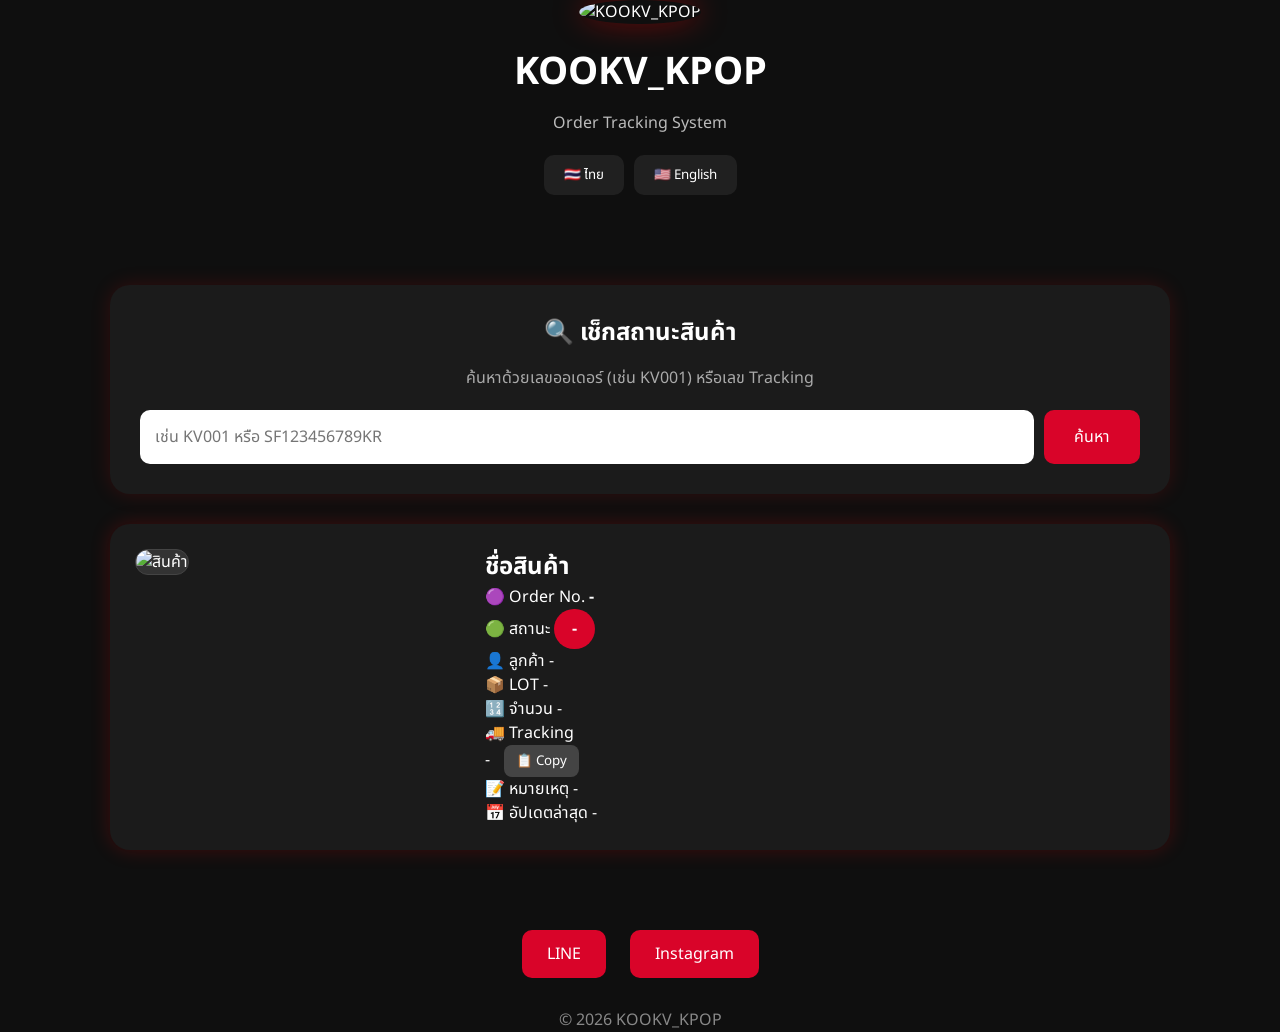
==== index.html @ 87e6d6fb "Update index.html" ====
<!DOCTYPE html>
<html lang="th">
<head>
<meta charset="UTF-8">
<meta name="viewport" content="width=device-width, initial-scale=1.0">

<title>KOOKV_KPOP | Order Tracking</title>

<link rel="stylesheet" href="style.css">

<link rel="preconnect" href="https://fonts.googleapis.com">
<link rel="preconnect" href="https://fonts.gstatic.com" crossorigin>

<link href="https://fonts.googleapis.com/css2?family=Noto+Sans+Thai:wght@300;400;500;700&display=swap" rel="stylesheet">

</head>

<body>

<header>

<div class="logo">

<img src="https://drive.google.com/thumbnail?id=1vqRCoAh1iXxq_5GVUD94ySXUJmUkHvHk&sz=w500" alt="KOOKV_KPOP">

<h1>KOOKV_KPOP</h1>

<p class="subtitle">Order Tracking System</p>

<div class="language">
<button id="thBtn">🇹🇭 ไทย</button>
<button id="enBtn">🇺🇸 English</button>
</div>

</div>

</header>

<main class="container">

<section class="search-card">

<h2>🔍 เช็กสถานะสินค้า</h2>

<p>ค้นหาด้วยเลขออเดอร์ (เช่น KV001) หรือเลข Tracking</p>

<div class="search-box">

<input
type="text"
id="searchInput"
placeholder="เช่น KV001 หรือ SF123456789KR"
>

<button id="searchBtn">
ค้นหา
</button>

</div>

</section>

<section id="result" class="hidden">

<div class="product">

<img
id="productImage"
src=""
alt="สินค้า"
>

</div>

<div class="detail">

<h2 id="productName">ชื่อสินค้า</h2>

<div class="info-card">

<div class="info-row">
<span>🟣 Order No.</span>
<strong id="orderNo">-</strong>
</div>

<div class="info-row">
<span>🟢 สถานะ</span>
<span id="statusBadge">-</span>
</div>

<div class="info-row">
<span>👤 ลูกค้า</span>
<span id="customer">-</span>
</div>

<div class="info-row">
<span>📦 LOT</span>
<span id="lot">-</span>
</div>

<div class="info-row">
<span>🔢 จำนวน</span>
<span id="qty">-</span>
</div>

<div class="info-row">
<span>🚚 Tracking</span>

<div>
<span id="tracking">-</span>

<button id="copyBtn">
📋 Copy
</button>
</div>

</div>

<div class="info-row">
<span>📝 หมายเหตุ</span>
<span id="remark">-</span>
</div>

<div class="info-row">
<span>📅 อัปเดตล่าสุด</span>
<span id="update">-</span>
</div>

</div>

</div>

</section>

</main>

<footer>

<a
href="https://lin.ee/VAJ5e23"
target="_blank"
class="line"
>
LINE
</a>

<a
href="https://www.instagram.com/kookv_kpop"
target="_blank"
class="ig"
>
Instagram
</a>

<p>© 2026 KOOKV_KPOP</p>

</footer>

<script type="module" src="script.js"></script>

</body>
</html>
---- style.css ----
/* =========================
   KOOKV_KPOP Theme
========================= */

*{
margin:0;
padding:0;
box-sizing:border-box;
font-family:'Noto Sans Thai',sans-serif;
}

body{
background:#0f0f0f;
color:#fff;
}

.container{
width:90%;
max-width:1100px;
margin:auto;
padding:30px 20px;
}

header{
text-align:center;
margin-bottom:30px;
}

.logo img{
width:180px;
max-width:100%;
border-radius:50%;
box-shadow:0 0 30px rgba(255,0,0,.4);
}

h1{
margin-top:20px;
font-size:38px;
font-weight:700;
color:#fff;
}

.subtitle{
color:#bbb;
margin-top:10px;
}

.language{
margin-top:20px;
display:flex;
justify-content:center;
gap:10px;
flex-wrap:wrap;
}

.language button{
background:#202020;
color:#fff;
border:none;
padding:10px 20px;
border-radius:10px;
cursor:pointer;
transition:.3s;
}

.language button:hover{
background:#d90429;
}

.search-card{
background:#1b1b1b;
padding:30px;
border-radius:20px;
margin-top:30px;
box-shadow:0 0 20px rgba(255,0,0,.15);
}

.search-card h2{
text-align:center;
margin-bottom:15px;
}

.search-card p{
text-align:center;
color:#aaa;
margin-bottom:20px;
}

.search-box{
display:flex;
gap:10px;
flex-wrap:wrap;
}

.search-box input{
flex:1;
padding:15px;
border:none;
border-radius:10px;
font-size:16px;
}

.search-box button{
background:#d90429;
color:white;
border:none;
padding:15px 30px;
border-radius:10px;
cursor:pointer;
font-size:16px;
transition:.3s;
}

.search-box button:hover{
background:#ff2d55;
}

.hidden{
display:none;
}

#result{
margin-top:30px;
display:grid;
grid-template-columns:320px 1fr;
gap:30px;
background:#1b1b1b;
padding:25px;
border-radius:20px;
}

.product img{
width:100%;
border-radius:15px;
background:#333;
}

.detail table{
width:100%;
border-collapse:collapse;
}

.detail td{
padding:12px;
border-bottom:1px solid #333;
}

#copyBtn{
margin-left:10px;
background:#444;
color:white;
border:none;
padding:6px 12px;
border-radius:8px;
cursor:pointer;
}

#statusBadge{
background:#d90429;
padding:8px 15px;
border-radius:30px;
font-weight:bold;
}

#timeline{
margin-top:30px;
background:#1b1b1b;
padding:25px;
border-radius:20px;
}

.step{
padding:15px;
margin:10px 0;
background:#2b2b2b;
border-left:5px solid #d90429;
border-radius:10px;
}

footer{
margin-top:40px;
text-align:center;
}

footer a{
display:inline-block;
margin:10px;
padding:12px 25px;
background:#d90429;
color:white;
text-decoration:none;
border-radius:10px;
transition:.3s;
}

footer a:hover{
background:#ff2d55;
}

footer p{
margin-top:20px;
color:#888;
}

@media(max-width:768px){

#result{

grid-template-columns:1fr;

}

.search-box{

flex-direction:column;

}

.search-box button{

width:100%;

}

.logo img{

width:150px;

}

h1{

font-size:30px;

}

}
.product img{
aspect-ratio:1/1;
object-fit:cover;
border:1px solid #444;
}

#result{
box-shadow:0 0 20px rgba(255,0,0,.2);
}

#statusBadge{
display:inline-block;
padding:8px 18px;
border-radius:999px;
font-weight:700;
}

.step{
display:flex;
align-items:center;
gap:15px;
}

.step span{
width:34px;
height:34px;
border-radius:50%;
background:#444;
display:flex;
align-items:center;
justify-content:center;
font-weight:bold;
}
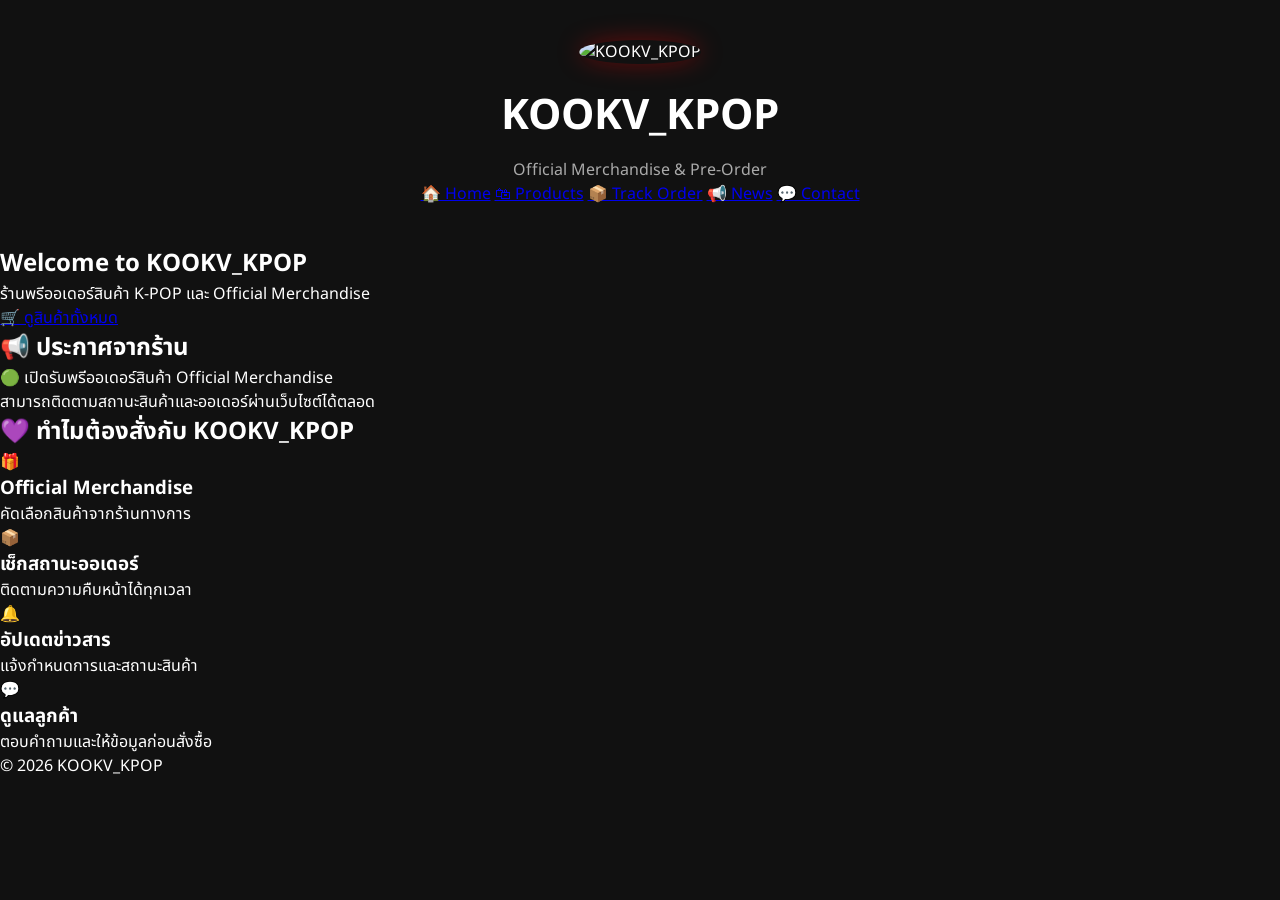
==== commit fb795d57: "Update index.html" ====
--- a/index.html
+++ b/index.html
@@ -4,7 +4,7 @@
 <meta charset="UTF-8">
 <meta name="viewport" content="width=device-width, initial-scale=1.0">
 
-<title>KOOKV_KPOP | Order Tracking</title>
+<title>KOOKV_KPOP | Home</title>
 
 <link rel="stylesheet" href="style.css">
 
@@ -12,151 +12,103 @@
 <link rel="preconnect" href="https://fonts.gstatic.com" crossorigin>
 
 <link href="https://fonts.googleapis.com/css2?family=Noto+Sans+Thai:wght@300;400;500;700&display=swap" rel="stylesheet">
-
 </head>
 
 <body>
 
-<header>
+<header class="header">
 
 <div class="logo">
-
 <img src="https://drive.google.com/thumbnail?id=1vqRCoAh1iXxq_5GVUD94ySXUJmUkHvHk&sz=w500" alt="KOOKV_KPOP">
 
 <h1>KOOKV_KPOP</h1>
 
-<p class="subtitle">Order Tracking System</p>
-
-<div class="language">
-<button id="thBtn">🇹🇭 ไทย</button>
-<button id="enBtn">🇺🇸 English</button>
+<p class="subtitle">
+Official Merchandise & Pre-Order
+</p>
 </div>
 
-</div>
+<nav class="navbar">
+<a href="index.html">🏠 Home</a>
+<a href="products.html">🛍 Products</a>
+<a href="track.html">📦 Track Order</a>
+<a href="#">📢 News</a>
+<a href="#">💬 Contact</a>
+</nav>
 
 </header>
 
-<main class="container">
+<section class="hero">
 
-<section class="search-card">
+<h2>Welcome to KOOKV_KPOP</h2>
 
-<h2>🔍 เช็กสถานะสินค้า</h2>
+<p>
+ร้านพรีออเดอร์สินค้า K-POP และ Official Merchandise
+</p>
 
-<p>ค้นหาด้วยเลขออเดอร์ (เช่น KV001) หรือเลข Tracking</p>
+<a href="products.html" class="shop-btn">
+🛒 ดูสินค้าทั้งหมด
+</a>
 
-<div class="search-box">
+</section>
 
-<input
-type="text"
-id="searchInput"
-placeholder="เช่น KV001 หรือ SF123456789KR"
->
+<section class="notice">
 
-<button id="searchBtn">
-ค้นหา
-</button>
+<h2>📢 ประกาศจากร้าน</h2>
+
+<div class="notice-box">
+
+<p>
+🟢 เปิดรับพรีออเดอร์สินค้า Official Merchandise
+</p>
+
+<p>
+สามารถติดตามสถานะสินค้าและออเดอร์ผ่านเว็บไซต์ได้ตลอด
+</p>
 
 </div>
 
 </section>
 
-<section id="result" class="hidden">
+<section class="why">
 
-<div class="product">
+<h2>💜 ทำไมต้องสั่งกับ KOOKV_KPOP</h2>
 
-<img
-id="productImage"
-src=""
-alt="สินค้า"
->
+<div class="why-grid">
 
+<div class="why-card">
+🎁
+<h3>Official Merchandise</h3>
+<p>คัดเลือกสินค้าจากร้านทางการ</p>
 </div>
 
-<div class="detail">
-
-<h2 id="productName">ชื่อสินค้า</h2>
-
-<div class="info-card">
-
-<div class="info-row">
-<span>🟣 Order No.</span>
-<strong id="orderNo">-</strong>
+<div class="why-card">
+📦
+<h3>เช็กสถานะออเดอร์</h3>
+<p>ติดตามความคืบหน้าได้ทุกเวลา</p>
 </div>
 
-<div class="info-row">
-<span>🟢 สถานะ</span>
-<span id="statusBadge">-</span>
+<div class="why-card">
+🔔
+<h3>อัปเดตข่าวสาร</h3>
+<p>แจ้งกำหนดการและสถานะสินค้า</p>
 </div>
 
-<div class="info-row">
-<span>👤 ลูกค้า</span>
-<span id="customer">-</span>
-</div>
-
-<div class="info-row">
-<span>📦 LOT</span>
-<span id="lot">-</span>
-</div>
-
-<div class="info-row">
-<span>🔢 จำนวน</span>
-<span id="qty">-</span>
-</div>
-
-<div class="info-row">
-<span>🚚 Tracking</span>
-
-<div>
-<span id="tracking">-</span>
-
-<button id="copyBtn">
-📋 Copy
-</button>
-</div>
-
-</div>
-
-<div class="info-row">
-<span>📝 หมายเหตุ</span>
-<span id="remark">-</span>
-</div>
-
-<div class="info-row">
-<span>📅 อัปเดตล่าสุด</span>
-<span id="update">-</span>
-</div>
-
+<div class="why-card">
+💬
+<h3>ดูแลลูกค้า</h3>
+<p>ตอบคำถามและให้ข้อมูลก่อนสั่งซื้อ</p>
 </div>
 
 </div>
 
 </section>
 
-</main>
-
 <footer>
-
-<a
-href="https://lin.ee/VAJ5e23"
-target="_blank"
-class="line"
->
-LINE
-</a>
-
-<a
-href="https://www.instagram.com/kookv_kpop"
-target="_blank"
-class="ig"
->
-Instagram
-</a>
 
 <p>© 2026 KOOKV_KPOP</p>
 
 </footer>
 
-<script type="module" src="script.js"></script>
-
 </body>
 </html>
--- a/style.css
+++ b/style.css
@@ -1,7 +1,3 @@
-/* =========================
-   KOOKV_KPOP Theme
-========================= */
-
 *{
 margin:0;
 padding:0;
@@ -10,261 +6,113 @@
 }
 
 body{
-background:#0f0f0f;
+background:#111;
 color:#fff;
 }
 
 .container{
 width:90%;
-max-width:1100px;
+max-width:1200px;
 margin:auto;
 padding:30px 20px;
 }
 
 header{
 text-align:center;
-margin-bottom:30px;
+padding:40px 20px;
 }
 
 .logo img{
 width:180px;
-max-width:100%;
 border-radius:50%;
-box-shadow:0 0 30px rgba(255,0,0,.4);
+box-shadow:0 0 25px rgba(255,0,0,.35);
 }
 
 h1{
 margin-top:20px;
-font-size:38px;
-font-weight:700;
-color:#fff;
+font-size:42px;
 }
 
 .subtitle{
-color:#bbb;
 margin-top:10px;
+color:#aaa;
 }
 
-.language{
-margin-top:20px;
-display:flex;
-justify-content:center;
-gap:10px;
-flex-wrap:wrap;
+.products-grid{
+display:grid;
+grid-template-columns:repeat(auto-fit,minmax(280px,1fr));
+gap:25px;
+margin-top:40px;
 }
 
-.language button{
-background:#202020;
+.product-card{
+background:#1d1d1d;
+border-radius:20px;
+padding:20px;
+box-shadow:0 10px 30px rgba(0,0,0,.4);
+transition:.3s;
+}
+
+.product-card:hover{
+transform:translateY(-5px);
+}
+
+.product-card img{
+width:100%;
+aspect-ratio:1/1;
+object-fit:cover;
+border-radius:15px;
+background:#333;
+}
+
+.product-card h2{
+margin:18px 0 10px;
+font-size:24px;
+}
+
+.price{
+font-size:30px;
+font-weight:bold;
+color:#ff4d6d;
+margin-bottom:10px;
+}
+
+.status{
+display:inline-block;
+padding:8px 16px;
+background:#2e7d32;
+border-radius:999px;
+margin-bottom:20px;
+}
+
+.product-card button{
+width:100%;
+padding:15px;
+border:none;
+border-radius:12px;
+background:#d90429;
 color:#fff;
-border:none;
-padding:10px 20px;
-border-radius:10px;
+font-size:18px;
 cursor:pointer;
 transition:.3s;
 }
 
-.language button:hover{
-background:#d90429;
-}
-
-.search-card{
-background:#1b1b1b;
-padding:30px;
-border-radius:20px;
-margin-top:30px;
-box-shadow:0 0 20px rgba(255,0,0,.15);
-}
-
-.search-card h2{
-text-align:center;
-margin-bottom:15px;
-}
-
-.search-card p{
-text-align:center;
-color:#aaa;
-margin-bottom:20px;
-}
-
-.search-box{
-display:flex;
-gap:10px;
-flex-wrap:wrap;
-}
-
-.search-box input{
-flex:1;
-padding:15px;
-border:none;
-border-radius:10px;
-font-size:16px;
-}
-
-.search-box button{
-background:#d90429;
-color:white;
-border:none;
-padding:15px 30px;
-border-radius:10px;
-cursor:pointer;
-font-size:16px;
-transition:.3s;
-}
-
-.search-box button:hover{
+.product-card button:hover{
 background:#ff2d55;
-}
-
-.hidden{
-display:none;
-}
-
-#result{
-margin-top:30px;
-display:grid;
-grid-template-columns:320px 1fr;
-gap:30px;
-background:#1b1b1b;
-padding:25px;
-border-radius:20px;
-}
-
-.product img{
-width:100%;
-border-radius:15px;
-background:#333;
-}
-
-.detail table{
-width:100%;
-border-collapse:collapse;
-}
-
-.detail td{
-padding:12px;
-border-bottom:1px solid #333;
-}
-
-#copyBtn{
-margin-left:10px;
-background:#444;
-color:white;
-border:none;
-padding:6px 12px;
-border-radius:8px;
-cursor:pointer;
-}
-
-#statusBadge{
-background:#d90429;
-padding:8px 15px;
-border-radius:30px;
-font-weight:bold;
-}
-
-#timeline{
-margin-top:30px;
-background:#1b1b1b;
-padding:25px;
-border-radius:20px;
-}
-
-.step{
-padding:15px;
-margin:10px 0;
-background:#2b2b2b;
-border-left:5px solid #d90429;
-border-radius:10px;
-}
-
-footer{
-margin-top:40px;
-text-align:center;
-}
-
-footer a{
-display:inline-block;
-margin:10px;
-padding:12px 25px;
-background:#d90429;
-color:white;
-text-decoration:none;
-border-radius:10px;
-transition:.3s;
-}
-
-footer a:hover{
-background:#ff2d55;
-}
-
-footer p{
-margin-top:20px;
-color:#888;
 }
 
 @media(max-width:768px){
 
-#result{
-
-grid-template-columns:1fr;
-
-}
-
-.search-box{
-
-flex-direction:column;
-
-}
-
-.search-box button{
-
-width:100%;
-
-}
-
 .logo img{
-
 width:150px;
-
 }
 
 h1{
+font-size:34px;
+}
 
-font-size:30px;
-
+.products-grid{
+grid-template-columns:1fr;
 }
 
 }
-.product img{
-aspect-ratio:1/1;
-object-fit:cover;
-border:1px solid #444;
-}
-
-#result{
-box-shadow:0 0 20px rgba(255,0,0,.2);
-}
-
-#statusBadge{
-display:inline-block;
-padding:8px 18px;
-border-radius:999px;
-font-weight:700;
-}
-
-.step{
-display:flex;
-align-items:center;
-gap:15px;
-}
-
-.step span{
-width:34px;
-height:34px;
-border-radius:50%;
-background:#444;
-display:flex;
-align-items:center;
-justify-content:center;
-font-weight:bold;
-}
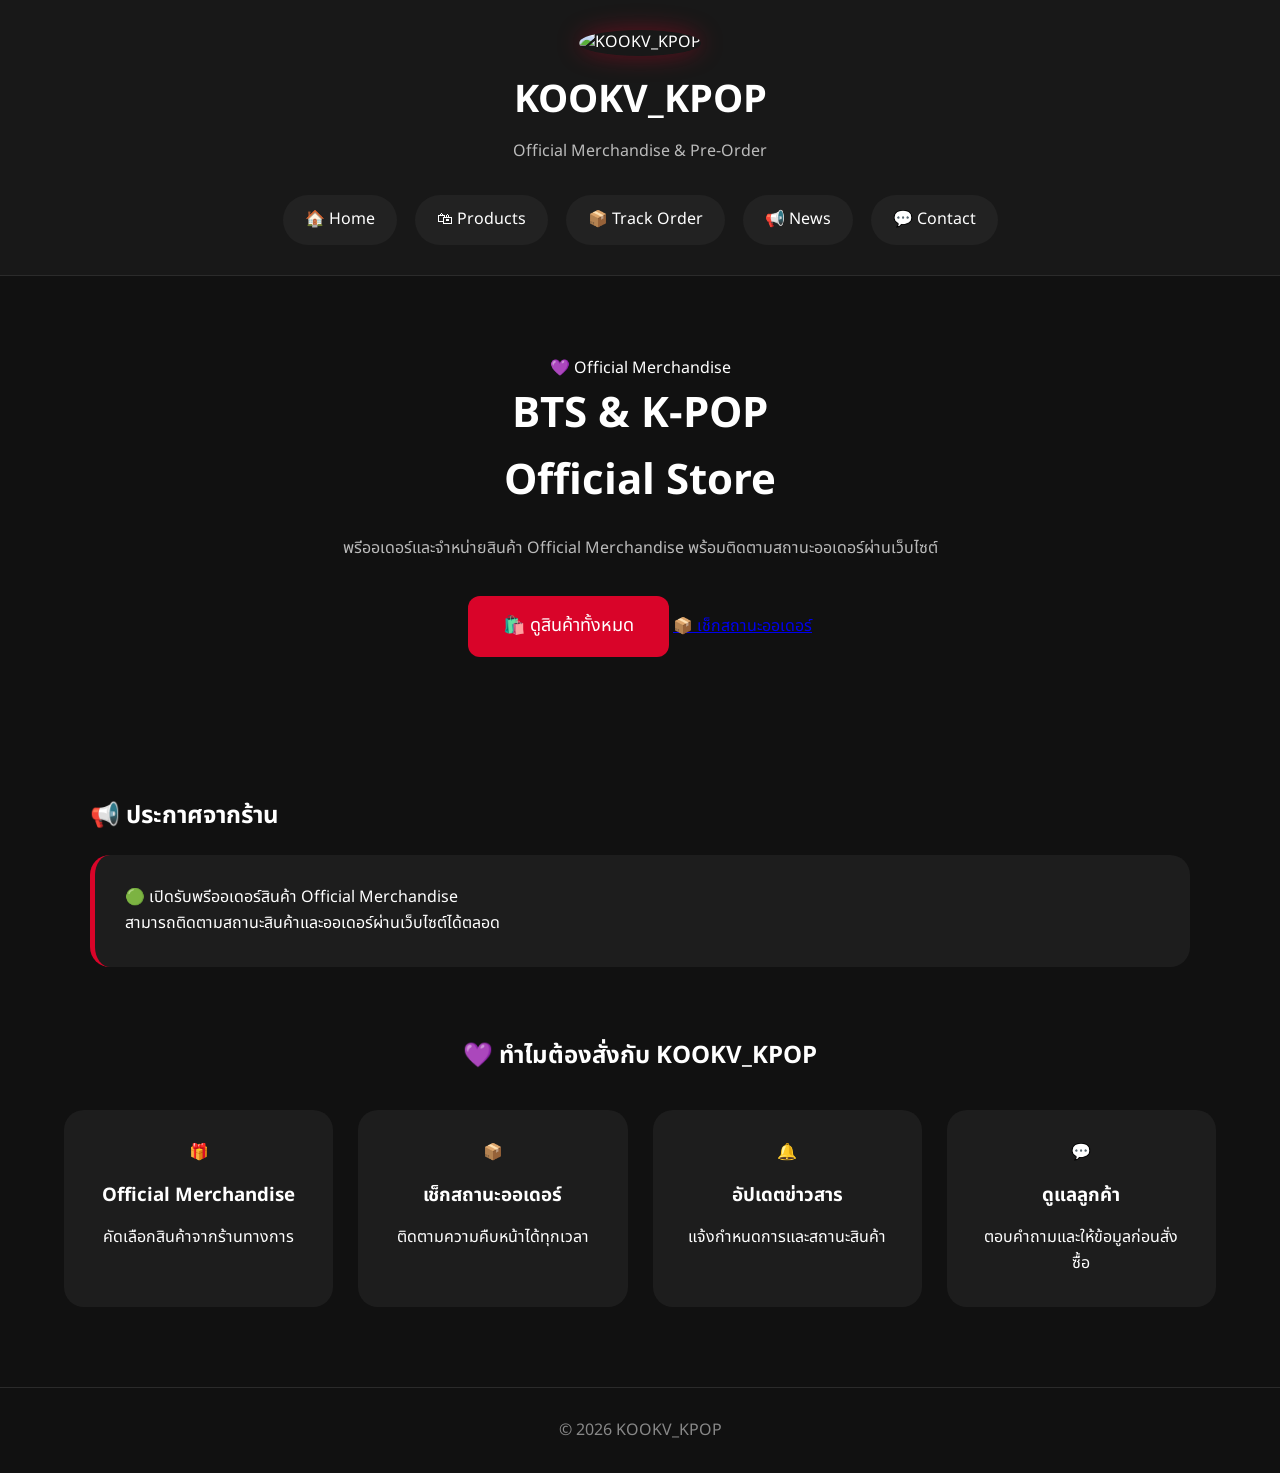
==== commit 78bd4370: "Update index.html" ====
--- a/index.html
+++ b/index.html
@@ -40,15 +40,30 @@
 
 <section class="hero">
 
-<h2>Welcome to KOOKV_KPOP</h2>
+<div class="hero-content">
+
+<span class="hero-badge">💜 Official Merchandise</span>
+
+<h2>BTS & K-POP<br>Official Store</h2>
 
 <p>
-ร้านพรีออเดอร์สินค้า K-POP และ Official Merchandise
+พรีออเดอร์และจำหน่ายสินค้า Official Merchandise
+พร้อมติดตามสถานะออเดอร์ผ่านเว็บไซต์
 </p>
 
+<div class="hero-buttons">
+
 <a href="products.html" class="shop-btn">
-🛒 ดูสินค้าทั้งหมด
+🛍️ ดูสินค้าทั้งหมด
 </a>
+
+<a href="track.html" class="track-btn">
+📦 เช็กสถานะออเดอร์
+</a>
+
+</div>
+
+</div>
 
 </section>
 
--- a/style.css
+++ b/style.css
@@ -1,118 +1,263 @@
 *{
-margin:0;
-padding:0;
-box-sizing:border-box;
-font-family:'Noto Sans Thai',sans-serif;
+    margin:0;
+    padding:0;
+    box-sizing:border-box;
+    font-family:'Noto Sans Thai',sans-serif;
 }
 
 body{
-background:#111;
-color:#fff;
-}
+    background:#111;
+    color:#fff;
+    line-height:1.6;
+}
+
+/* ---------- Container ---------- */
 
 .container{
-width:90%;
-max-width:1200px;
-margin:auto;
-padding:30px 20px;
-}
-
-header{
-text-align:center;
-padding:40px 20px;
+    width:90%;
+    max-width:1200px;
+    margin:auto;
+}
+
+/* ---------- Header ---------- */
+
+.header{
+    background:#181818;
+    padding:30px 20px;
+    text-align:center;
+    border-bottom:1px solid #2b2b2b;
 }
 
 .logo img{
-width:180px;
-border-radius:50%;
-box-shadow:0 0 25px rgba(255,0,0,.35);
-}
-
-h1{
-margin-top:20px;
-font-size:42px;
+    width:150px;
+    border-radius:50%;
+    box-shadow:0 0 25px rgba(217,4,41,.4);
+}
+
+.logo h1{
+    margin-top:15px;
+    font-size:38px;
 }
 
 .subtitle{
-margin-top:10px;
-color:#aaa;
+    color:#bbb;
+    margin-top:8px;
+}
+
+/* ---------- Menu ---------- */
+
+.navbar{
+    display:flex;
+    justify-content:center;
+    gap:18px;
+    flex-wrap:wrap;
+    margin-top:30px;
+}
+
+.navbar a{
+    text-decoration:none;
+    color:white;
+    background:#222;
+    padding:12px 22px;
+    border-radius:50px;
+    transition:.3s;
+}
+
+.navbar a:hover{
+    background:#D90429;
+}
+
+/* ---------- Hero ---------- */
+
+.hero{
+    text-align:center;
+    padding:80px 20px;
+}
+
+.hero h2{
+    font-size:42px;
+    margin-bottom:20px;
+}
+
+.hero p{
+    color:#bbb;
+    margin-bottom:35px;
+}
+
+.shop-btn{
+    display:inline-block;
+    padding:16px 35px;
+    background:#D90429;
+    color:white;
+    text-decoration:none;
+    border-radius:12px;
+    font-size:18px;
+    transition:.3s;
+}
+
+.shop-btn:hover{
+    background:#ff2d55;
+}
+
+/* ---------- Notice ---------- */
+
+.notice{
+    width:90%;
+    max-width:1100px;
+    margin:60px auto;
+}
+
+.notice h2{
+    margin-bottom:20px;
+}
+
+.notice-box{
+    background:#1d1d1d;
+    padding:30px;
+    border-radius:20px;
+    border-left:5px solid #D90429;
+}
+
+/* ---------- Why ---------- */
+
+.why{
+    width:90%;
+    max-width:1200px;
+    margin:70px auto;
+}
+
+.why h2{
+    text-align:center;
+    margin-bottom:35px;
+}
+
+.why-grid{
+    display:grid;
+    grid-template-columns:repeat(auto-fit,minmax(230px,1fr));
+    gap:25px;
+}
+
+.why-card{
+    background:#1d1d1d;
+    padding:30px;
+    border-radius:20px;
+    text-align:center;
+    transition:.3s;
+}
+
+.why-card:hover{
+    transform:translateY(-6px);
+}
+
+.why-card h3{
+    margin:15px 0;
+}
+
+/* ---------- Products ---------- */
+
+.section-title{
+    text-align:center;
+    margin:50px 0 30px;
 }
 
 .products-grid{
-display:grid;
-grid-template-columns:repeat(auto-fit,minmax(280px,1fr));
-gap:25px;
-margin-top:40px;
+    display:grid;
+    grid-template-columns:repeat(auto-fit,minmax(280px,1fr));
+    gap:25px;
 }
 
 .product-card{
-background:#1d1d1d;
-border-radius:20px;
-padding:20px;
-box-shadow:0 10px 30px rgba(0,0,0,.4);
-transition:.3s;
+    background:#1d1d1d;
+    border-radius:20px;
+    overflow:hidden;
+    transition:.3s;
 }
 
 .product-card:hover{
-transform:translateY(-5px);
+    transform:translateY(-6px);
 }
 
 .product-card img{
-width:100%;
-aspect-ratio:1/1;
-object-fit:cover;
-border-radius:15px;
-background:#333;
+    width:100%;
+    aspect-ratio:1/1;
+    object-fit:cover;
+    background:#333;
 }
 
 .product-card h2{
-margin:18px 0 10px;
-font-size:24px;
+    padding:20px;
+    font-size:22px;
 }
 
 .price{
-font-size:30px;
-font-weight:bold;
-color:#ff4d6d;
-margin-bottom:10px;
+    color:#ff4d6d;
+    font-size:28px;
+    font-weight:bold;
+    padding:0 20px;
 }
 
 .status{
-display:inline-block;
-padding:8px 16px;
-background:#2e7d32;
-border-radius:999px;
-margin-bottom:20px;
+    display:inline-block;
+    margin:20px;
+    background:#2e7d32;
+    padding:8px 18px;
+    border-radius:999px;
 }
 
 .product-card button{
-width:100%;
-padding:15px;
-border:none;
-border-radius:12px;
-background:#d90429;
-color:#fff;
-font-size:18px;
-cursor:pointer;
-transition:.3s;
+    width:calc(100% - 40px);
+    margin:0 20px 20px;
+    border:none;
+    background:#D90429;
+    color:white;
+    padding:15px;
+    border-radius:12px;
+    cursor:pointer;
+    transition:.3s;
+    font-size:16px;
 }
 
 .product-card button:hover{
-background:#ff2d55;
-}
+    background:#ff2d55;
+}
+
+/* ---------- Footer ---------- */
+
+footer{
+    margin-top:80px;
+    text-align:center;
+    padding:30px;
+    color:#888;
+    border-top:1px solid #2b2b2b;
+}
+
+/* ---------- Mobile ---------- */
 
 @media(max-width:768px){
 
 .logo img{
-width:150px;
-}
-
-h1{
-font-size:34px;
-}
-
-.products-grid{
-grid-template-columns:1fr;
-}
-
-}
+    width:120px;
+}
+
+.logo h1{
+    font-size:30px;
+}
+
+.hero{
+    padding:60px 20px;
+}
+
+.hero h2{
+    font-size:30px;
+}
+
+.navbar{
+    gap:10px;
+}
+
+.navbar a{
+    font-size:14px;
+    padding:10px 16px;
+}
+
+}
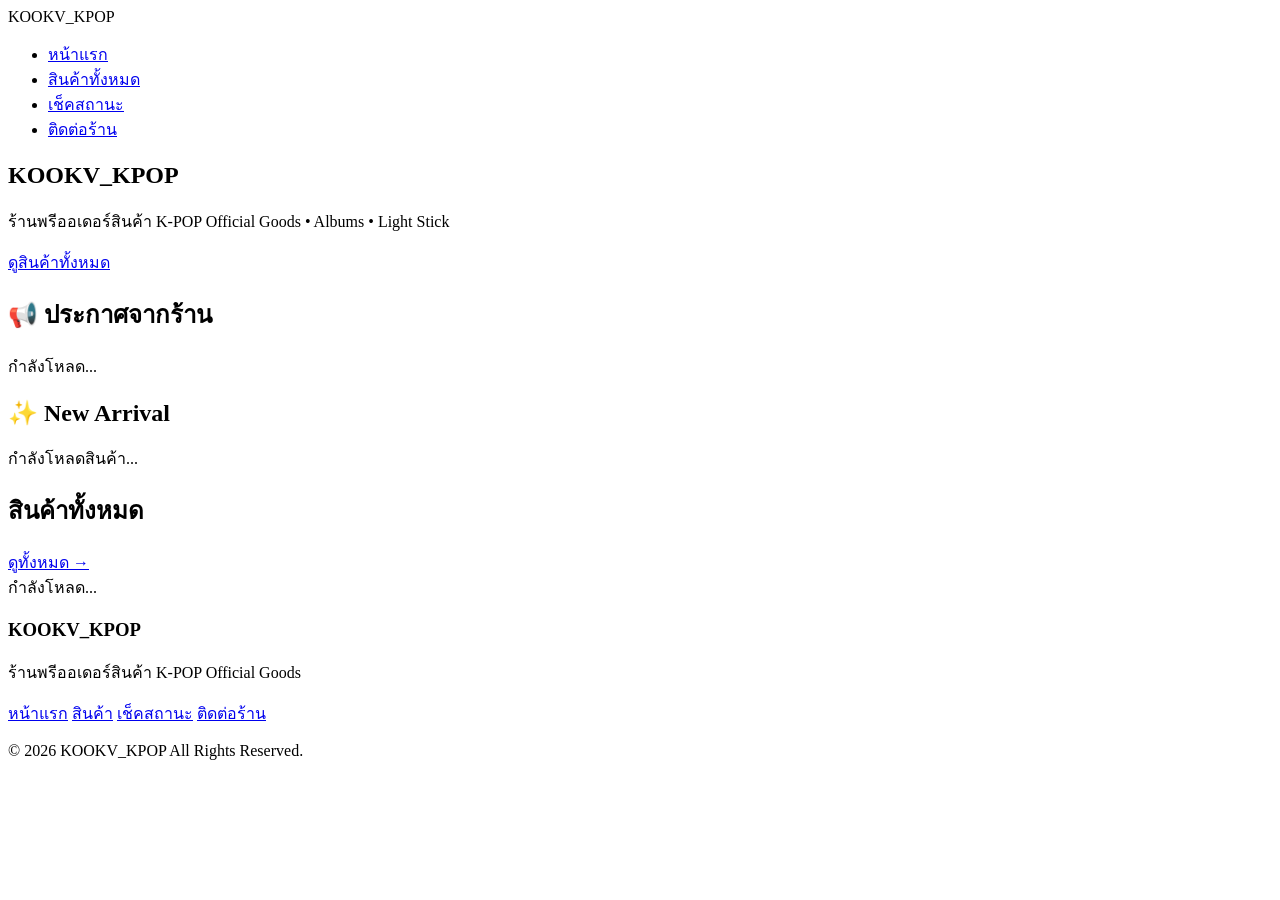
==== commit f2cafa89: "Update index.html" ====
--- a/index.html
+++ b/index.html
@@ -1,129 +1,170 @@
 <!DOCTYPE html>
 <html lang="th">
 <head>
-<meta charset="UTF-8">
-<meta name="viewport" content="width=device-width, initial-scale=1.0">
+    <meta charset="UTF-8">
+    <meta name="viewport" content="width=device-width, initial-scale=1.0">
+    <title>KOOKV_KPOP</title>
 
-<title>KOOKV_KPOP | Home</title>
+    <link rel="stylesheet" href="css/style.css">
 
-<link rel="stylesheet" href="style.css">
+    <link rel="preconnect" href="https://fonts.googleapis.com">
+    <link rel="preconnect" href="https://fonts.gstatic.com" crossorigin>
 
-<link rel="preconnect" href="https://fonts.googleapis.com">
-<link rel="preconnect" href="https://fonts.gstatic.com" crossorigin>
-
-<link href="https://fonts.googleapis.com/css2?family=Noto+Sans+Thai:wght@300;400;500;700&display=swap" rel="stylesheet">
+    <link href="https://fonts.googleapis.com/css2?family=Prompt:wght@300;400;500;600;700&display=swap" rel="stylesheet">
 </head>
 
 <body>
 
-<header class="header">
+<header class="navbar">
 
-<div class="logo">
-<img src="https://drive.google.com/thumbnail?id=1vqRCoAh1iXxq_5GVUD94ySXUJmUkHvHk&sz=w500" alt="KOOKV_KPOP">
+    <div class="container">
 
-<h1>KOOKV_KPOP</h1>
+        <div class="logo">
+            KOOKV<span>_KPOP</span>
+        </div>
 
-<p class="subtitle">
-Official Merchandise & Pre-Order
-</p>
-</div>
+        <nav>
 
-<nav class="navbar">
-<a href="index.html">🏠 Home</a>
-<a href="products.html">🛍 Products</a>
-<a href="track.html">📦 Track Order</a>
-<a href="#">📢 News</a>
-<a href="#">💬 Contact</a>
-</nav>
+            <ul>
+
+                <li><a href="index.html">หน้าแรก</a></li>
+
+                <li><a href="products.html">สินค้าทั้งหมด</a></li>
+
+                <li><a href="track.html">เช็คสถานะ</a></li>
+
+                <li><a href="contact.html">ติดต่อร้าน</a></li>
+
+            </ul>
+
+        </nav>
+
+    </div>
 
 </header>
 
 <section class="hero">
 
-<div class="hero-content">
+    <div class="overlay"></div>
 
-<span class="hero-badge">💜 Official Merchandise</span>
+    <div class="hero-content">
 
-<h2>BTS & K-POP<br>Official Store</h2>
+        <h1>KOOKV_KPOP</h1>
 
-<p>
-พรีออเดอร์และจำหน่ายสินค้า Official Merchandise
-พร้อมติดตามสถานะออเดอร์ผ่านเว็บไซต์
-</p>
+        <p>
+            ร้านพรีออเดอร์สินค้า K-POP
+            Official Goods • Albums • Light Stick
+        </p>
 
-<div class="hero-buttons">
+        <a href="products.html" class="btn">
+            ดูสินค้าทั้งหมด
+        </a>
 
-<a href="products.html" class="shop-btn">
-🛍️ ดูสินค้าทั้งหมด
-</a>
-
-<a href="track.html" class="track-btn">
-📦 เช็กสถานะออเดอร์
-</a>
-
-</div>
-
-</div>
+    </div>
 
 </section>
 
-<section class="notice">
+<section class="announcement">
 
-<h2>📢 ประกาศจากร้าน</h2>
+    <div class="container">
 
-<div class="notice-box">
+        <h2>📢 ประกาศจากร้าน</h2>
 
-<p>
-🟢 เปิดรับพรีออเดอร์สินค้า Official Merchandise
-</p>
+        <div id="announcementList">
 
-<p>
-สามารถติดตามสถานะสินค้าและออเดอร์ผ่านเว็บไซต์ได้ตลอด
-</p>
+            <div class="loading">
 
-</div>
+                กำลังโหลด...
+
+            </div>
+
+        </div>
+
+    </div>
 
 </section>
 
-<section class="why">
+<section class="new-arrival">
 
-<h2>💜 ทำไมต้องสั่งกับ KOOKV_KPOP</h2>
+    <div class="container">
 
-<div class="why-grid">
+        <h2>✨ New Arrival</h2>
 
-<div class="why-card">
-🎁
-<h3>Official Merchandise</h3>
-<p>คัดเลือกสินค้าจากร้านทางการ</p>
-</div>
+        <div class="product-grid" id="newProducts">
 
-<div class="why-card">
-📦
-<h3>เช็กสถานะออเดอร์</h3>
-<p>ติดตามความคืบหน้าได้ทุกเวลา</p>
-</div>
+            <div class="loading">
+                กำลังโหลดสินค้า...
+            </div>
 
-<div class="why-card">
-🔔
-<h3>อัปเดตข่าวสาร</h3>
-<p>แจ้งกำหนดการและสถานะสินค้า</p>
-</div>
+        </div>
 
-<div class="why-card">
-💬
-<h3>ดูแลลูกค้า</h3>
-<p>ตอบคำถามและให้ข้อมูลก่อนสั่งซื้อ</p>
-</div>
-
-</div>
+    </div>
 
 </section>
 
-<footer>
+<section class="all-products">
 
-<p>© 2026 KOOKV_KPOP</p>
+    <div class="container">
 
-</footer>
+        <div class="title-row">
+
+            <h2>สินค้าทั้งหมด</h2>
+
+            <a href="products.html">
+                ดูทั้งหมด →
+            </a>
+
+        </div>
+
+        <div
+            class="product-grid"
+            id="homeProducts">
+
+            <div class="loading">
+                กำลังโหลด...
+            </div>
+
+        </div>
+
+    </div>
+
+</section>
+<section class="footer">
+
+    <div class="container">
+
+        <div class="footer-content">
+
+            <h3>KOOKV_KPOP</h3>
+
+            <p>
+                ร้านพรีออเดอร์สินค้า K-POP Official Goods
+            </p>
+
+            <div class="footer-menu">
+
+                <a href="index.html">หน้าแรก</a>
+
+                <a href="products.html">สินค้า</a>
+
+                <a href="track.html">เช็คสถานะ</a>
+
+                <a href="contact.html">ติดต่อร้าน</a>
+
+            </div>
+
+            <p class="copyright">
+                © 2026 KOOKV_KPOP All Rights Reserved.
+            </p>
+
+        </div>
+
+    </div>
+
+</section>
+
+<script src="js/config.js"></script>
+<script src="js/main.js"></script>
 
 </body>
 </html>
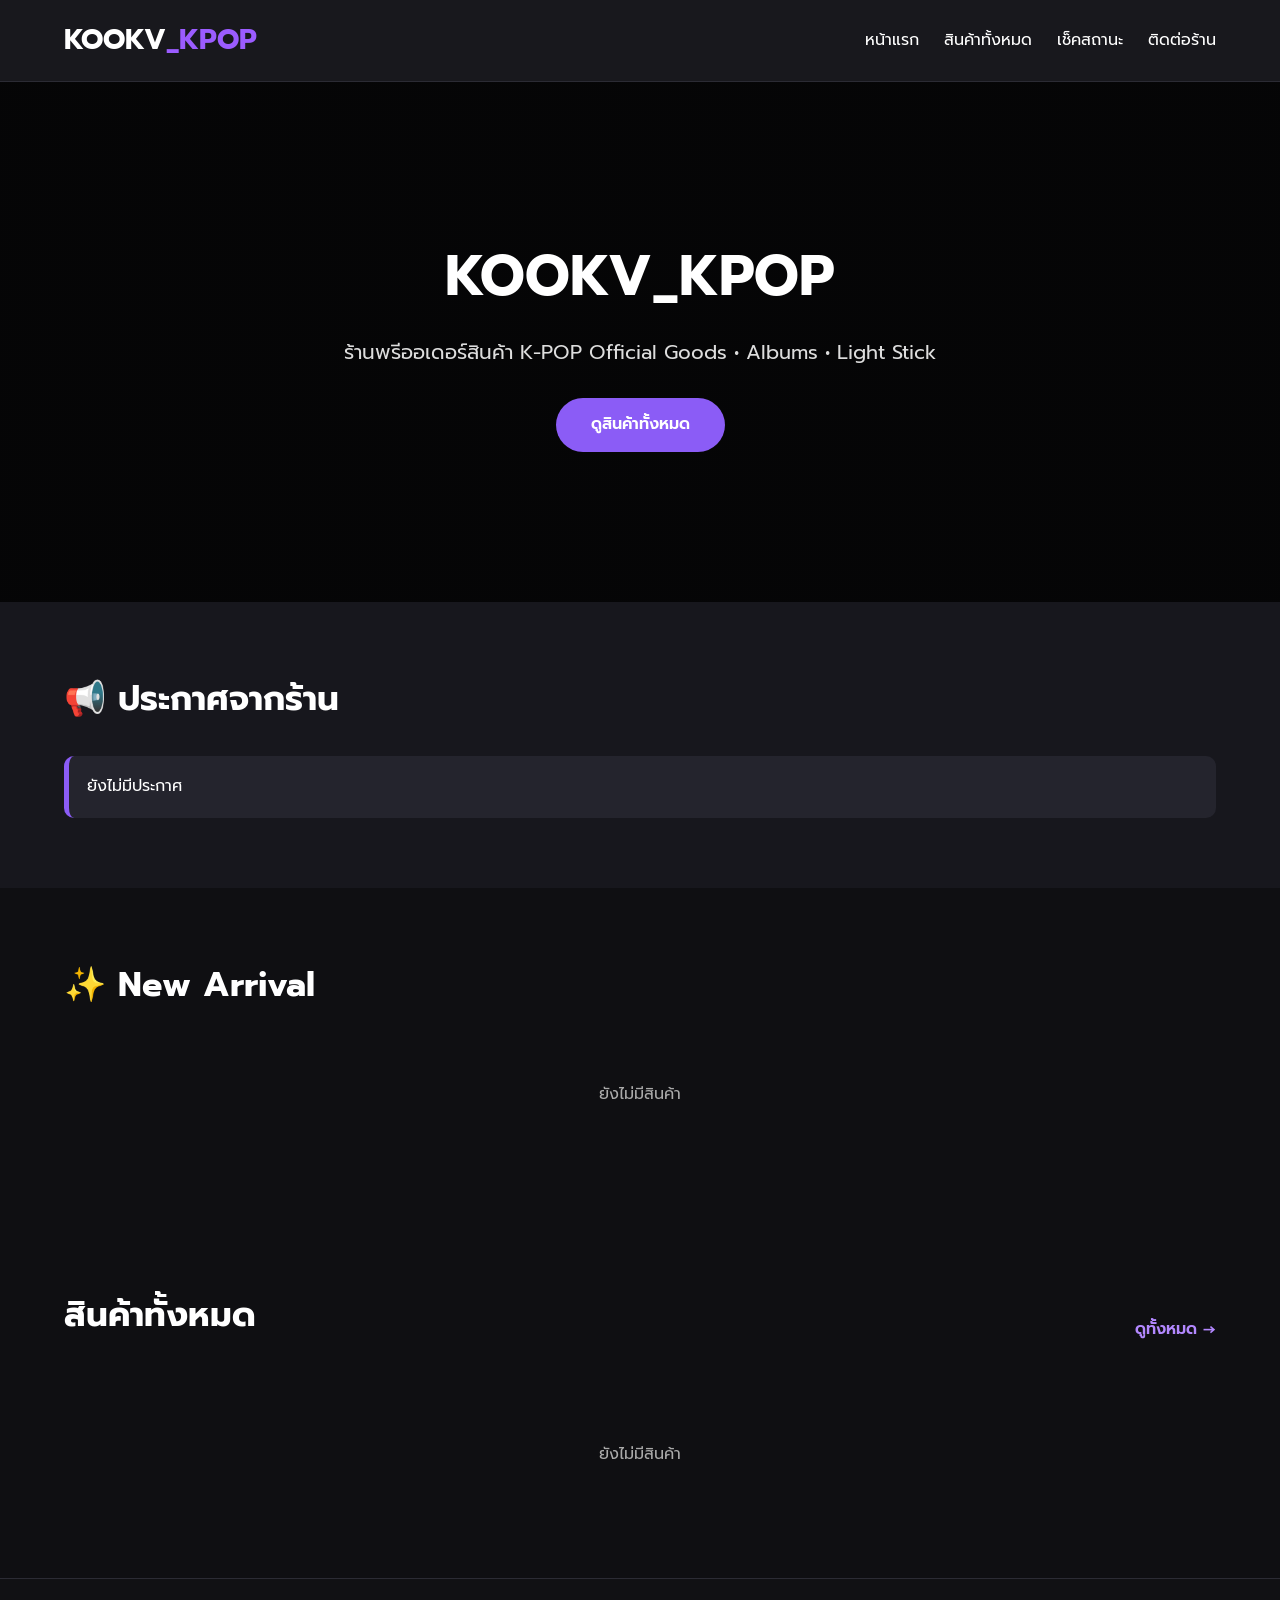
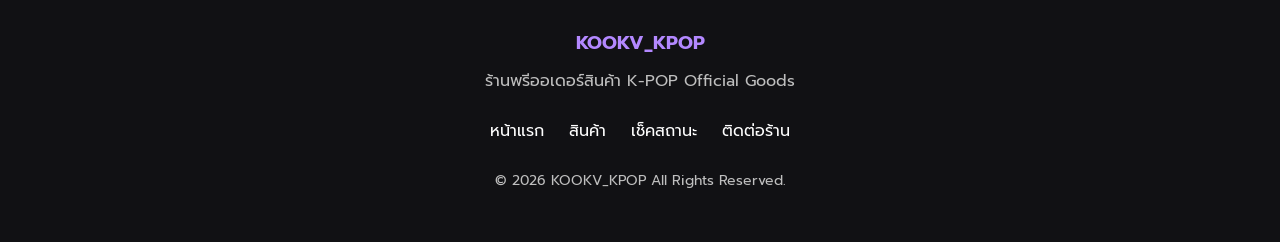
==== commit d20425ed: "Update index.html" ====
--- a/index.html
+++ b/index.html
@@ -5,8 +5,8 @@
     <meta name="viewport" content="width=device-width, initial-scale=1.0">
     <title>KOOKV_KPOP</title>
 
-    <link rel="stylesheet" href="css/style.css">
-
+    <link rel="stylesheet" href="style.css">
+    
     <link rel="preconnect" href="https://fonts.googleapis.com">
     <link rel="preconnect" href="https://fonts.gstatic.com" crossorigin>
 
@@ -163,8 +163,8 @@
 
 </section>
 
-<script src="js/config.js"></script>
-<script src="js/main.js"></script>
-
+<script src="config.js"></script>
+<script src="main.js"></script>
+    
 </body>
 </html>
--- a/style.css
+++ b/style.css
@@ -0,0 +1,336 @@
+*{
+    margin:0;
+    padding:0;
+    box-sizing:border-box;
+    font-family:'Prompt',sans-serif;
+}
+
+body{
+    background:#0f0f12;
+    color:#ffffff;
+    line-height:1.6;
+}
+
+a{
+    text-decoration:none;
+    color:inherit;
+}
+
+.container{
+    width:90%;
+    max-width:1200px;
+    margin:auto;
+}
+
+/* =========================
+   Navbar
+========================= */
+
+.navbar{
+    position:sticky;
+    top:0;
+    z-index:999;
+    background:#18181d;
+    border-bottom:1px solid #2b2b34;
+}
+
+.navbar .container{
+    display:flex;
+    justify-content:space-between;
+    align-items:center;
+    padding:18px 0;
+}
+
+.logo{
+    font-size:28px;
+    font-weight:700;
+    color:#ffffff;
+}
+
+.logo span{
+    color:#9b5cff;
+}
+
+nav ul{
+    display:flex;
+    gap:25px;
+    list-style:none;
+}
+
+nav a{
+    transition:.3s;
+}
+
+nav a:hover{
+    color:#9b5cff;
+}
+
+/* =========================
+   Hero
+========================= */
+
+.hero{
+    height:520px;
+    display:flex;
+    justify-content:center;
+    align-items:center;
+    text-align:center;
+    position:relative;
+    background:
+        linear-gradient(rgba(0,0,0,.65),rgba(0,0,0,.65)),
+        url("../assets/banner/banner.jpg") center/cover;
+}
+
+.hero-content{
+    position:relative;
+    z-index:2;
+}
+
+.hero h1{
+    font-size:56px;
+    margin-bottom:15px;
+}
+
+.hero p{
+    font-size:20px;
+    color:#dddddd;
+    margin-bottom:30px;
+}
+
+/* =========================
+   Button
+========================= */
+
+.btn{
+    display:inline-block;
+    padding:14px 35px;
+    border:none;
+    border-radius:40px;
+    background:#8b5cf6;
+    color:#ffffff;
+    cursor:pointer;
+    font-weight:600;
+    transition:.3s;
+}
+
+.btn:hover{
+    background:#6d28d9;
+}
+
+/* =========================
+   Section
+========================= */
+
+section{
+    padding:70px 0;
+}
+
+section h2{
+    font-size:34px;
+    margin-bottom:30px;
+}
+
+.loading{
+    text-align:center;
+    color:#aaaaaa;
+    padding:40px;
+}
+
+/* =========================
+   Product Grid
+========================= */
+
+.product-grid{
+    display:grid;
+    grid-template-columns:repeat(auto-fit,minmax(250px,1fr));
+    gap:25px;
+}
+
+/* =========================
+   Product Card
+========================= */
+
+.product-card{
+    display:block;
+    background:#1b1b22;
+    border-radius:18px;
+    overflow:hidden;
+    text-decoration:none;
+    color:#ffffff;
+    transition:.3s;
+    border:1px solid transparent;
+}
+
+.product-card:hover{
+    transform:translateY(-8px);
+    border-color:#9b5cff;
+    box-shadow:0 12px 28px rgba(155,92,255,.25);
+}
+
+.product-card img{
+    width:100%;
+    height:300px;
+    object-fit:cover;
+    display:block;
+}
+
+.product-info{
+    padding:18px;
+}
+
+.product-name{
+    font-size:18px;
+    font-weight:600;
+    margin-bottom:10px;
+}
+
+.product-price{
+    color:#b388ff;
+    font-size:22px;
+    font-weight:700;
+    margin-bottom:12px;
+}
+
+.product-status{
+    display:inline-block;
+    padding:6px 12px;
+    border-radius:20px;
+    font-size:14px;
+    font-weight:600;
+    margin-top:10px;
+}
+
+.status-open{
+    background:#22c55e;
+    color:#ffffff;
+}
+
+.status-close{
+    background:#ef4444;
+    color:#ffffff;
+}
+
+.status-coming{
+    background:#f59e0b;
+    color:#ffffff;
+}
+
+/* =========================
+   Title
+========================= */
+
+.title-row{
+    display:flex;
+    justify-content:space-between;
+    align-items:center;
+    margin-bottom:30px;
+}
+
+.title-row a{
+    color:#b388ff;
+    font-weight:600;
+}
+
+/* =========================
+   Announcement
+========================= */
+
+.announcement{
+    background:#17171d;
+}
+
+#announcementList{
+    display:flex;
+    flex-direction:column;
+    gap:15px;
+}
+
+.announcement-item{
+    background:#24242d;
+    padding:18px;
+    border-left:5px solid #8b5cf6;
+    border-radius:10px;
+}
+
+/* =========================
+   Footer
+========================= */
+
+.footer{
+    background:#111114;
+    border-top:1px solid #2b2b34;
+    padding:50px 0;
+    text-align:center;
+}
+
+.footer h3{
+    color:#b388ff;
+    margin-bottom:10px;
+}
+
+.footer p{
+    color:#bfbfbf;
+}
+
+.footer-menu{
+    margin:25px 0;
+    display:flex;
+    justify-content:center;
+    gap:25px;
+    flex-wrap:wrap;
+}
+
+.footer-menu a:hover{
+    color:#b388ff;
+}
+
+.copyright{
+    color:#888888;
+    font-size:14px;
+}
+
+/* =========================
+   Responsive
+========================= */
+
+@media(max-width:768px){
+
+    .navbar .container{
+        flex-direction:column;
+        gap:15px;
+    }
+
+    nav ul{
+        flex-wrap:wrap;
+        justify-content:center;
+        gap:15px;
+    }
+
+    .hero{
+        height:420px;
+        padding:20px;
+    }
+
+    .hero h1{
+        font-size:36px;
+    }
+
+    .hero p{
+        font-size:16px;
+    }
+
+    section h2{
+        font-size:28px;
+    }
+
+    .product-grid{
+        grid-template-columns:1fr;
+    }
+
+    .title-row{
+        flex-direction:column;
+        align-items:flex-start;
+        gap:10px;
+    }
+
+}
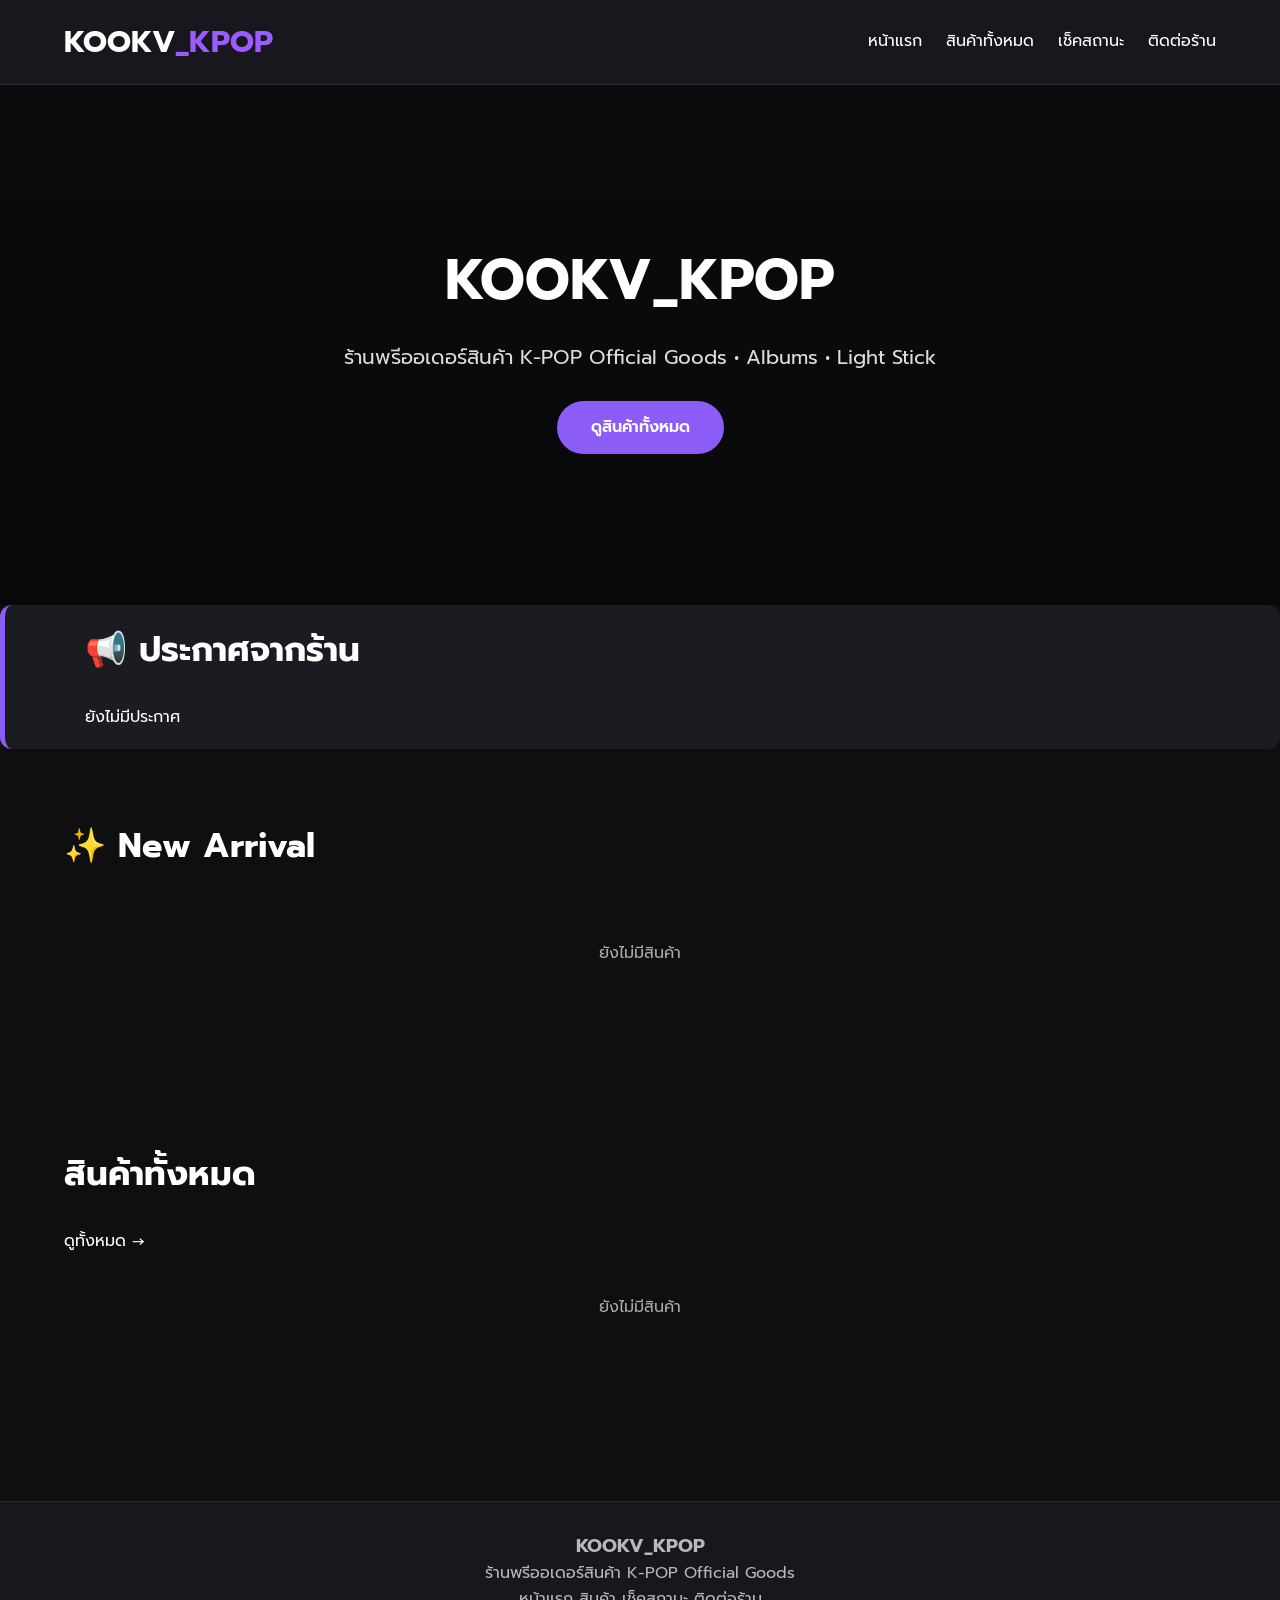
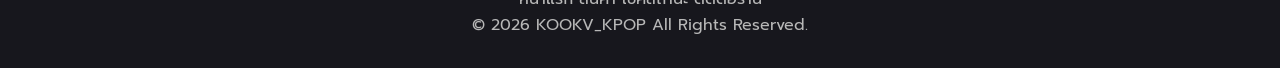
==== commit 260f79bd: "Update index.html" ====
--- a/index.html
+++ b/index.html
@@ -129,7 +129,7 @@
     </div>
 
 </section>
-<section class="footer">
+<footer>
 
     <div class="container">
 
@@ -161,7 +161,7 @@
 
     </div>
 
-</section>
+</footer>
 
 <script src="config.js"></script>
 <script src="main.js"></script>
--- a/style.css
+++ b/style.css
@@ -1,14 +1,27 @@
+/* =====================================
+   KOOKV_KPOP V3
+   ===================================== */
+
 *{
     margin:0;
     padding:0;
     box-sizing:border-box;
+}
+
+html{
+    scroll-behavior:smooth;
+}
+
+body{
     font-family:'Prompt',sans-serif;
-}
-
-body{
     background:#0f0f12;
     color:#ffffff;
     line-height:1.6;
+}
+
+img{
+    max-width:100%;
+    display:block;
 }
 
 a{
@@ -22,16 +35,16 @@
     margin:auto;
 }
 
-/* =========================
+/* =====================================
    Navbar
-========================= */
+   ===================================== */
 
 .navbar{
     position:sticky;
     top:0;
     z-index:999;
-    background:#18181d;
-    border-bottom:1px solid #2b2b34;
+    background:#17171d;
+    border-bottom:1px solid #2a2a33;
 }
 
 .navbar .container{
@@ -42,9 +55,8 @@
 }
 
 .logo{
-    font-size:28px;
+    font-size:30px;
     font-weight:700;
-    color:#ffffff;
 }
 
 .logo span{
@@ -52,285 +64,630 @@
 }
 
 nav ul{
+    list-style:none;
     display:flex;
-    gap:25px;
-    list-style:none;
+    gap:24px;
 }
 
 nav a{
-    transition:.3s;
+    transition:.25s;
 }
 
 nav a:hover{
     color:#9b5cff;
 }
 
-/* =========================
-   Hero
-========================= */
+/* =====================================
+   Hero Banner
+   ===================================== */
 
 .hero{
-    height:520px;
+    min-height:520px;
     display:flex;
+    align-items:center;
     justify-content:center;
-    align-items:center;
     text-align:center;
+    background:#18181d;
     position:relative;
+    overflow:hidden;
+}
+
+.hero::before{
+
+    content:"";
+
+    position:absolute;
+    inset:0;
+
     background:
-        linear-gradient(rgba(0,0,0,.65),rgba(0,0,0,.65)),
-        url("../assets/banner/banner.jpg") center/cover;
+    linear-gradient(rgba(0,0,0,.55),
+    rgba(0,0,0,.65));
+
+}
+
+.hero img{
+
+    position:absolute;
+    inset:0;
+
+    width:100%;
+    height:100%;
+    object-fit:cover;
+
 }
 
 .hero-content{
+
     position:relative;
     z-index:2;
+    width:90%;
+    max-width:800px;
+
 }
 
 .hero h1{
+
     font-size:56px;
     margin-bottom:15px;
+
 }
 
 .hero p{
+
+    color:#dddddd;
     font-size:20px;
-    color:#dddddd;
-    margin-bottom:30px;
-}
-
-/* =========================
+    margin-bottom:28px;
+
+}
+
+/* =====================================
    Button
-========================= */
+   ===================================== */
 
 .btn{
+
     display:inline-block;
-    padding:14px 35px;
+
+    background:#8b5cf6;
+
+    color:#fff;
+
+    padding:14px 34px;
+
+    border-radius:40px;
+
+    font-weight:600;
+
+    transition:.25s;
+
+}
+
+.btn:hover{
+
+    background:#6d28d9;
+
+}
+
+/* =====================================
+   Section
+   ===================================== */
+
+section{
+
+    padding:70px 0;
+
+}
+
+section h2{
+
+    font-size:34px;
+    margin-bottom:28px;
+
+}
+
+.loading{
+
+    text-align:center;
+    padding:40px;
+    color:#aaaaaa;
+
+}
+
+/* =====================================
+   Search
+   ===================================== */
+
+.search-area{
+
+    display:flex;
+    gap:15px;
+    flex-wrap:wrap;
+    margin:25px 0;
+
+}
+
+.search-area input{
+
+    flex:1;
+
+    padding:14px;
+
     border:none;
-    border-radius:40px;
-    background:#8b5cf6;
-    color:#ffffff;
-    cursor:pointer;
+
+    border-radius:10px;
+
+    font-size:15px;
+
+}
+
+.search-area select{
+
+    padding:14px;
+
+    border:none;
+
+    border-radius:10px;
+
+    min-width:220px;
+
+}
+
+/* =====================================
+   Product Grid
+   ===================================== */
+
+.product-grid{
+
+    display:grid;
+
+    grid-template-columns:
+    repeat(auto-fit,minmax(260px,1fr));
+
+    gap:25px;
+
+}
+
+/* =====================================
+   Product Card
+   ===================================== */
+
+.product-card{
+
+    display:block;
+
+    background:#1b1b22;
+
+    border-radius:18px;
+
+    overflow:hidden;
+
+    transition:.3s;
+
+    border:1px solid transparent;
+
+}
+
+.product-card:hover{
+
+    transform:translateY(-8px);
+
+    border-color:#9b5cff;
+
+    box-shadow:0 10px 30px rgba(155,92,255,.25);
+
+}
+
+.product-card img{
+
+    width:100%;
+
+    height:320px;
+
+    object-fit:cover;
+
+}
+
+.product-info{
+
+    padding:18px;
+
+}
+
+.product-name{
+
+    font-size:18px;
+
     font-weight:600;
-    transition:.3s;
-}
-
-.btn:hover{
-    background:#6d28d9;
-}
-
-/* =========================
-   Section
-========================= */
-
-section{
-    padding:70px 0;
-}
-
-section h2{
-    font-size:34px;
-    margin-bottom:30px;
-}
-
-.loading{
-    text-align:center;
-    color:#aaaaaa;
-    padding:40px;
-}
-
-/* =========================
-   Product Grid
-========================= */
-
-.product-grid{
-    display:grid;
-    grid-template-columns:repeat(auto-fit,minmax(250px,1fr));
-    gap:25px;
-}
-
-/* =========================
-   Product Card
-========================= */
-
-.product-card{
-    display:block;
-    background:#1b1b22;
-    border-radius:18px;
-    overflow:hidden;
-    text-decoration:none;
-    color:#ffffff;
-    transition:.3s;
-    border:1px solid transparent;
-}
-
-.product-card:hover{
-    transform:translateY(-8px);
-    border-color:#9b5cff;
-    box-shadow:0 12px 28px rgba(155,92,255,.25);
-}
-
-.product-card img{
-    width:100%;
-    height:300px;
-    object-fit:cover;
-    display:block;
-}
-
-.product-info{
-    padding:18px;
-}
-
-.product-name{
-    font-size:18px;
+
+    margin-bottom:10px;
+
+}
+
+.product-price{
+
+    color:#b388ff;
+
+    font-size:24px;
+
+    font-weight:700;
+
+    margin-bottom:14px;
+
+}
+
+.product-status{
+
+    display:inline-block;
+
+    padding:6px 12px;
+
+    border-radius:30px;
+
+    font-size:14px;
+
     font-weight:600;
-    margin-bottom:10px;
-}
-
-.product-price{
-    color:#b388ff;
-    font-size:22px;
-    font-weight:700;
-    margin-bottom:12px;
-}
-
-.product-status{
-    display:inline-block;
-    padding:6px 12px;
-    border-radius:20px;
-    font-size:14px;
-    font-weight:600;
-    margin-top:10px;
+
 }
 
 .status-open{
+
     background:#22c55e;
-    color:#ffffff;
+
 }
 
 .status-close{
+
     background:#ef4444;
-    color:#ffffff;
+
 }
 
 .status-coming{
+
     background:#f59e0b;
-    color:#ffffff;
-}
-
-/* =========================
-   Title
-========================= */
-
-.title-row{
-    display:flex;
-    justify-content:space-between;
-    align-items:center;
-    margin-bottom:30px;
-}
-
-.title-row a{
-    color:#b388ff;
-    font-weight:600;
-}
-
-/* =========================
+
+}
+
+/* =====================================
    Announcement
-========================= */
-
-.announcement{
-    background:#17171d;
-}
-
-#announcementList{
+   ===================================== */
+
+.announcement-list{
+
     display:flex;
     flex-direction:column;
-    gap:15px;
-}
-
-.announcement-item{
-    background:#24242d;
+    gap:18px;
+
+}
+
+.announcement{
+
+    background:#1b1b22;
+
+    border-left:5px solid #8b5cf6;
+
     padding:18px;
-    border-left:5px solid #8b5cf6;
+
+    border-radius:12px;
+
+}
+
+.announcement h3{
+
+    margin-bottom:8px;
+    font-size:20px;
+
+}
+
+.announcement p{
+
+    color:#d5d5d5;
+
+}
+
+/* =====================================
+   Product Detail
+   ===================================== */
+
+.product-detail{
+
+    display:grid;
+
+    grid-template-columns:1fr 1fr;
+
+    gap:40px;
+
+    align-items:start;
+
+}
+
+.product-image img{
+
+    width:100%;
+
+    border-radius:20px;
+
+    background:#1b1b22;
+
+}
+
+.product-content h1{
+
+    font-size:34px;
+
+    margin-bottom:16px;
+
+}
+
+.product-content .price{
+
+    color:#b388ff;
+
+    font-size:30px;
+
+    font-weight:700;
+
+    margin-bottom:20px;
+
+}
+
+.product-content .description{
+
+    color:#d4d4d4;
+
+    margin-bottom:24px;
+
+    white-space:pre-wrap;
+
+}
+
+.product-content table{
+
+    width:100%;
+
+    border-collapse:collapse;
+
+}
+
+.product-content td{
+
+    padding:12px 0;
+
+    border-bottom:1px solid #2a2a33;
+
+}
+
+/* =====================================
+   Track Order
+   ===================================== */
+
+.track-box{
+
+    max-width:650px;
+
+    margin:auto;
+
+    background:#1b1b22;
+
+    border-radius:18px;
+
+    padding:30px;
+
+}
+
+.track-box input{
+
+    width:100%;
+
+    padding:14px;
+
+    border:none;
+
     border-radius:10px;
-}
-
-/* =========================
+
+    margin-bottom:15px;
+
+}
+
+.track-result{
+
+    margin-top:25px;
+
+    background:#15151b;
+
+    border-radius:12px;
+
+    padding:18px;
+
+}
+
+.track-result h3{
+
+    margin-bottom:12px;
+
+}
+
+/* =====================================
    Footer
-========================= */
-
-.footer{
-    background:#111114;
-    border-top:1px solid #2b2b34;
-    padding:50px 0;
+   ===================================== */
+
+footer{
+
+    margin-top:70px;
+
+    background:#17171d;
+
+    border-top:1px solid #2a2a33;
+
+}
+
+footer .container{
+
     text-align:center;
-}
-
-.footer h3{
-    color:#b388ff;
-    margin-bottom:10px;
-}
-
-.footer p{
-    color:#bfbfbf;
-}
-
-.footer-menu{
-    margin:25px 0;
-    display:flex;
-    justify-content:center;
-    gap:25px;
-    flex-wrap:wrap;
-}
-
-.footer-menu a:hover{
-    color:#b388ff;
-}
-
-.copyright{
-    color:#888888;
-    font-size:14px;
-}
-
-/* =========================
+
+    padding:30px 0;
+
+    color:#b8b8b8;
+
+}
+
+/* =====================================
+   Utilities
+   ===================================== */
+
+.text-center{
+
+    text-align:center;
+
+}
+
+.hidden{
+
+    display:none;
+
+}
+
+.mt-20{
+
+    margin-top:20px;
+
+}
+
+.mt-40{
+
+    margin-top:40px;
+
+}
+
+.mb-20{
+
+    margin-bottom:20px;
+
+}
+
+/* =====================================
    Responsive
-========================= */
+   ===================================== */
+
+@media(max-width:900px){
+
+    .hero h1{
+
+        font-size:42px;
+
+    }
+
+    .product-detail{
+
+        grid-template-columns:1fr;
+
+    }
+
+}
 
 @media(max-width:768px){
 
     .navbar .container{
+
         flex-direction:column;
+
         gap:15px;
+
     }
 
     nav ul{
+
         flex-wrap:wrap;
+
         justify-content:center;
-        gap:15px;
+
+        gap:14px;
+
     }
 
     .hero{
-        height:420px;
-        padding:20px;
+
+        min-height:420px;
+
     }
 
     .hero h1{
-        font-size:36px;
+
+        font-size:34px;
+
     }
 
     .hero p{
+
         font-size:16px;
+
+    }
+
+    section{
+
+        padding:50px 0;
+
     }
 
     section h2{
+
         font-size:28px;
-    }
-
-    .product-grid{
-        grid-template-columns:1fr;
-    }
-
-    .title-row{
+
+    }
+
+    .search-area{
+
         flex-direction:column;
-        align-items:flex-start;
-        gap:10px;
-    }
-
-}
+
+    }
+
+    .search-area input,
+
+    .search-area select{
+
+        width:100%;
+
+    }
+
+    .product-card img{
+
+        height:280px;
+
+    }
+
+}
+
+@media(max-width:480px){
+
+    .container{
+
+        width:94%;
+
+    }
+
+    .hero h1{
+
+        font-size:28px;
+
+    }
+
+    .btn{
+
+        width:100%;
+
+        text-align:center;
+
+    }
+
+    .product-content h1{
+
+        font-size:28px;
+
+    }
+
+    .product-content .price{
+
+        font-size:24px;
+
+    }
+
+}
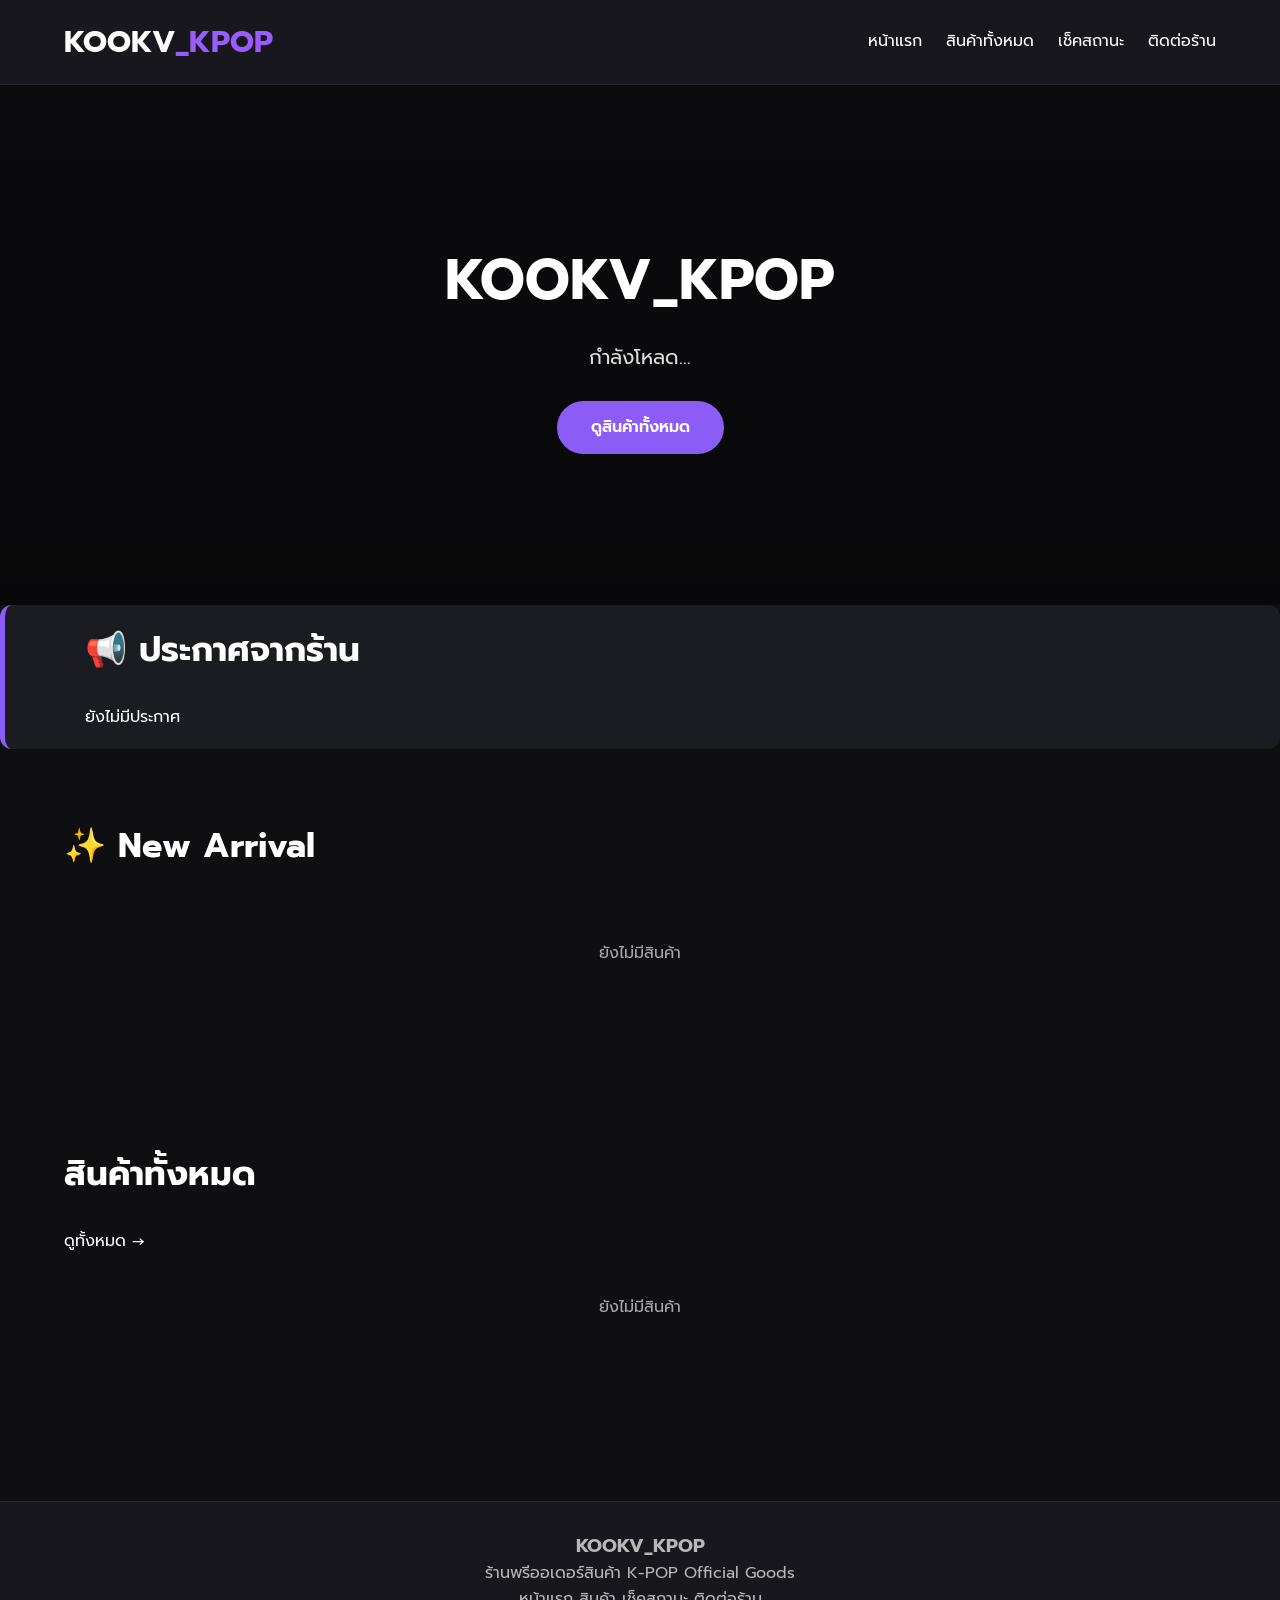
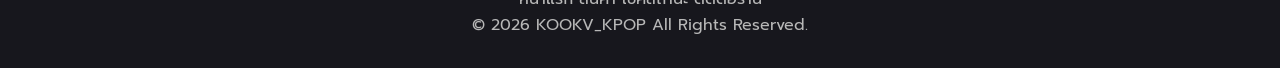
==== commit 7fcbe50b: "Update index.html" ====
--- a/index.html
+++ b/index.html
@@ -43,27 +43,30 @@
 
 </header>
 
-<section class="hero">
-
-    <div class="overlay"></div>
+<section class="hero" id="heroBanner">
 
     <div class="hero-content">
 
-        <h1>KOOKV_KPOP</h1>
+        <h1 id="heroTitle">
+            KOOKV_KPOP
+        </h1>
 
-        <p>
-            ร้านพรีออเดอร์สินค้า K-POP
-            Official Goods • Albums • Light Stick
+        <p id="heroDescription">
+            กำลังโหลด...
         </p>
 
-        <a href="products.html" class="btn">
+        <a
+            id="heroButton"
+            href="products.html"
+            class="btn">
+
             ดูสินค้าทั้งหมด
+
         </a>
 
     </div>
 
 </section>
-
 <section class="announcement">
 
     <div class="container">
@@ -165,6 +168,6 @@
 
 <script src="config.js"></script>
 <script src="main.js"></script>
-    
+
 </body>
 </html>
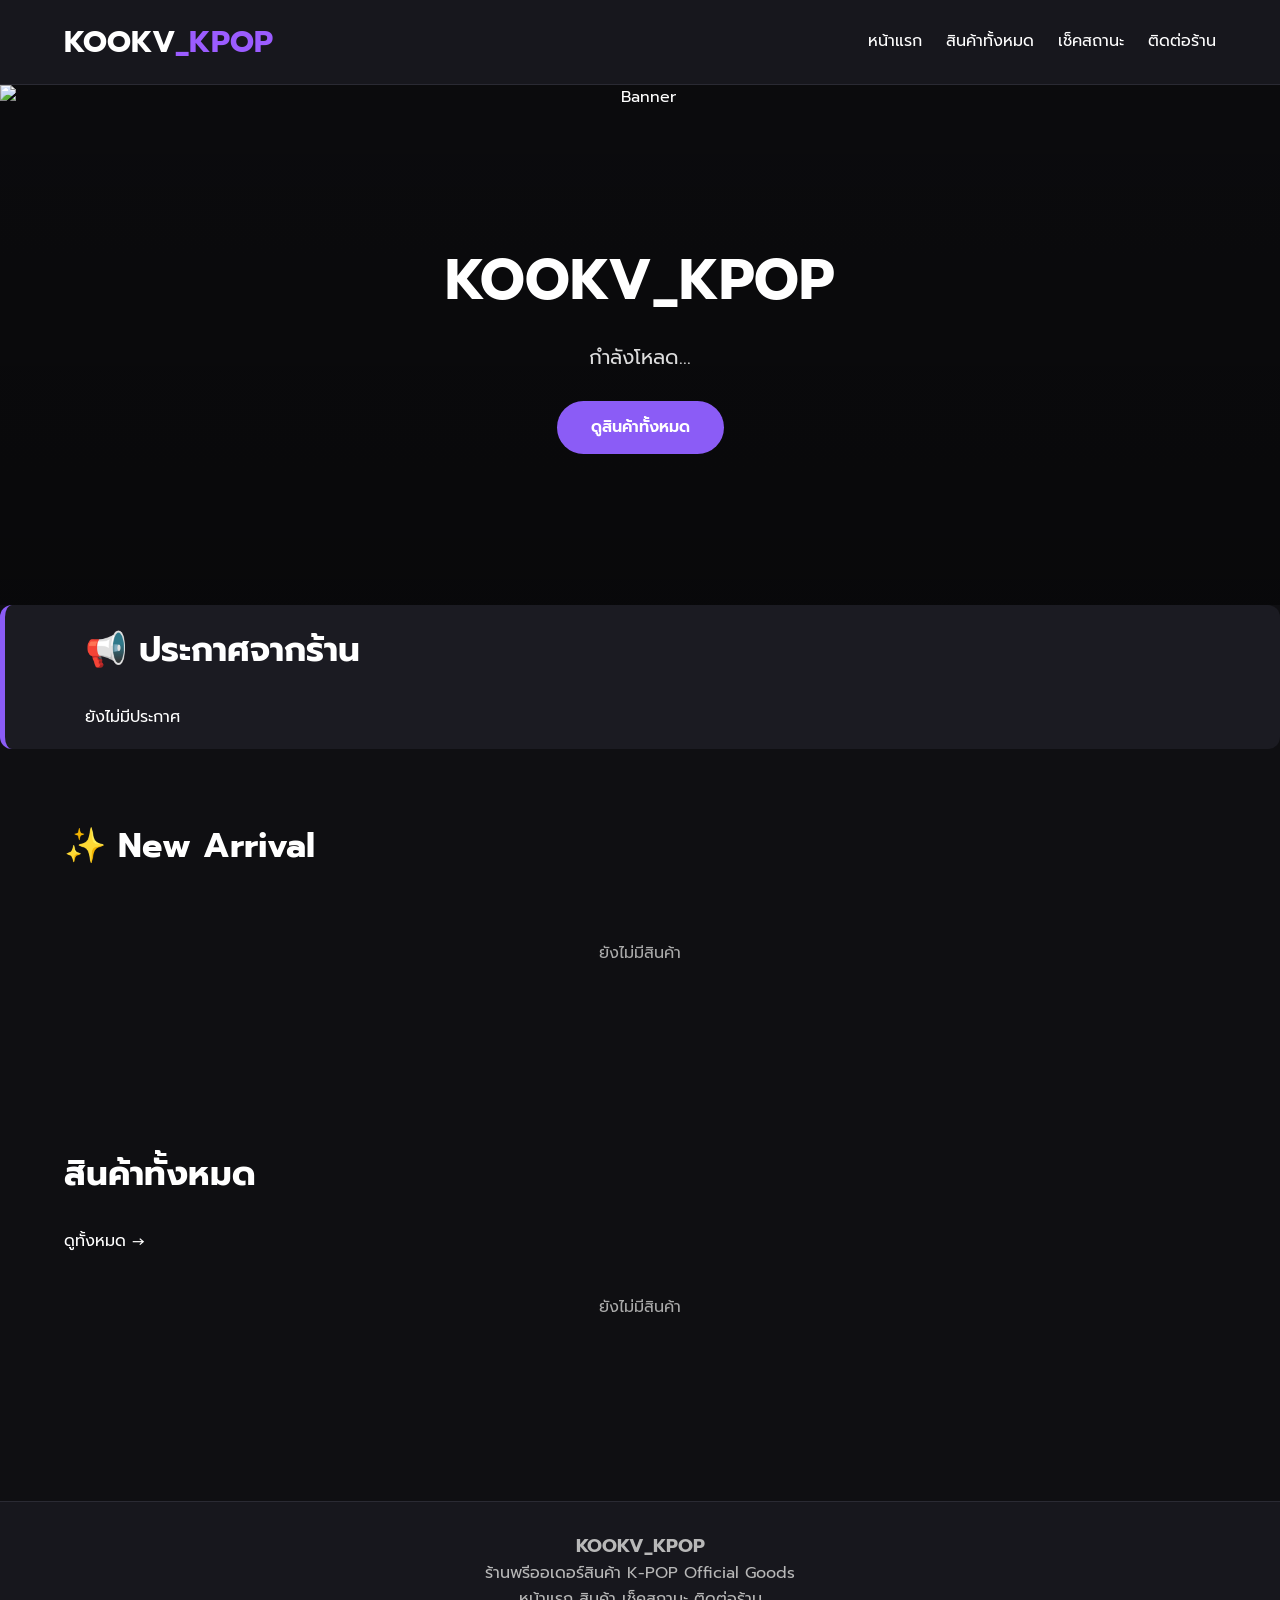
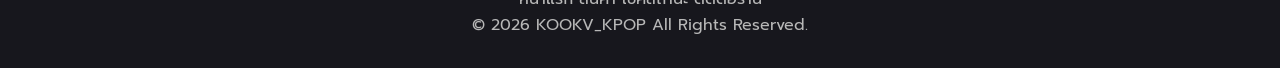
==== commit c7329765: "Update index.html" ====
--- a/index.html
+++ b/index.html
@@ -44,6 +44,8 @@
 </header>
 
 <section class="hero" id="heroBanner">
+
+    <img id="heroImage" src="" alt="Banner">
 
     <div class="hero-content">
 
--- a/style.css
+++ b/style.css
@@ -87,7 +87,12 @@
     align-items:center;
     justify-content:center;
     text-align:center;
-    background:#18181d;
+   
+    background-color:#18181d;
+    background-size:cover;
+    background-position:center;
+    background-repeat:no-repeat;
+   
     position:relative;
     overflow:hidden;
 }
